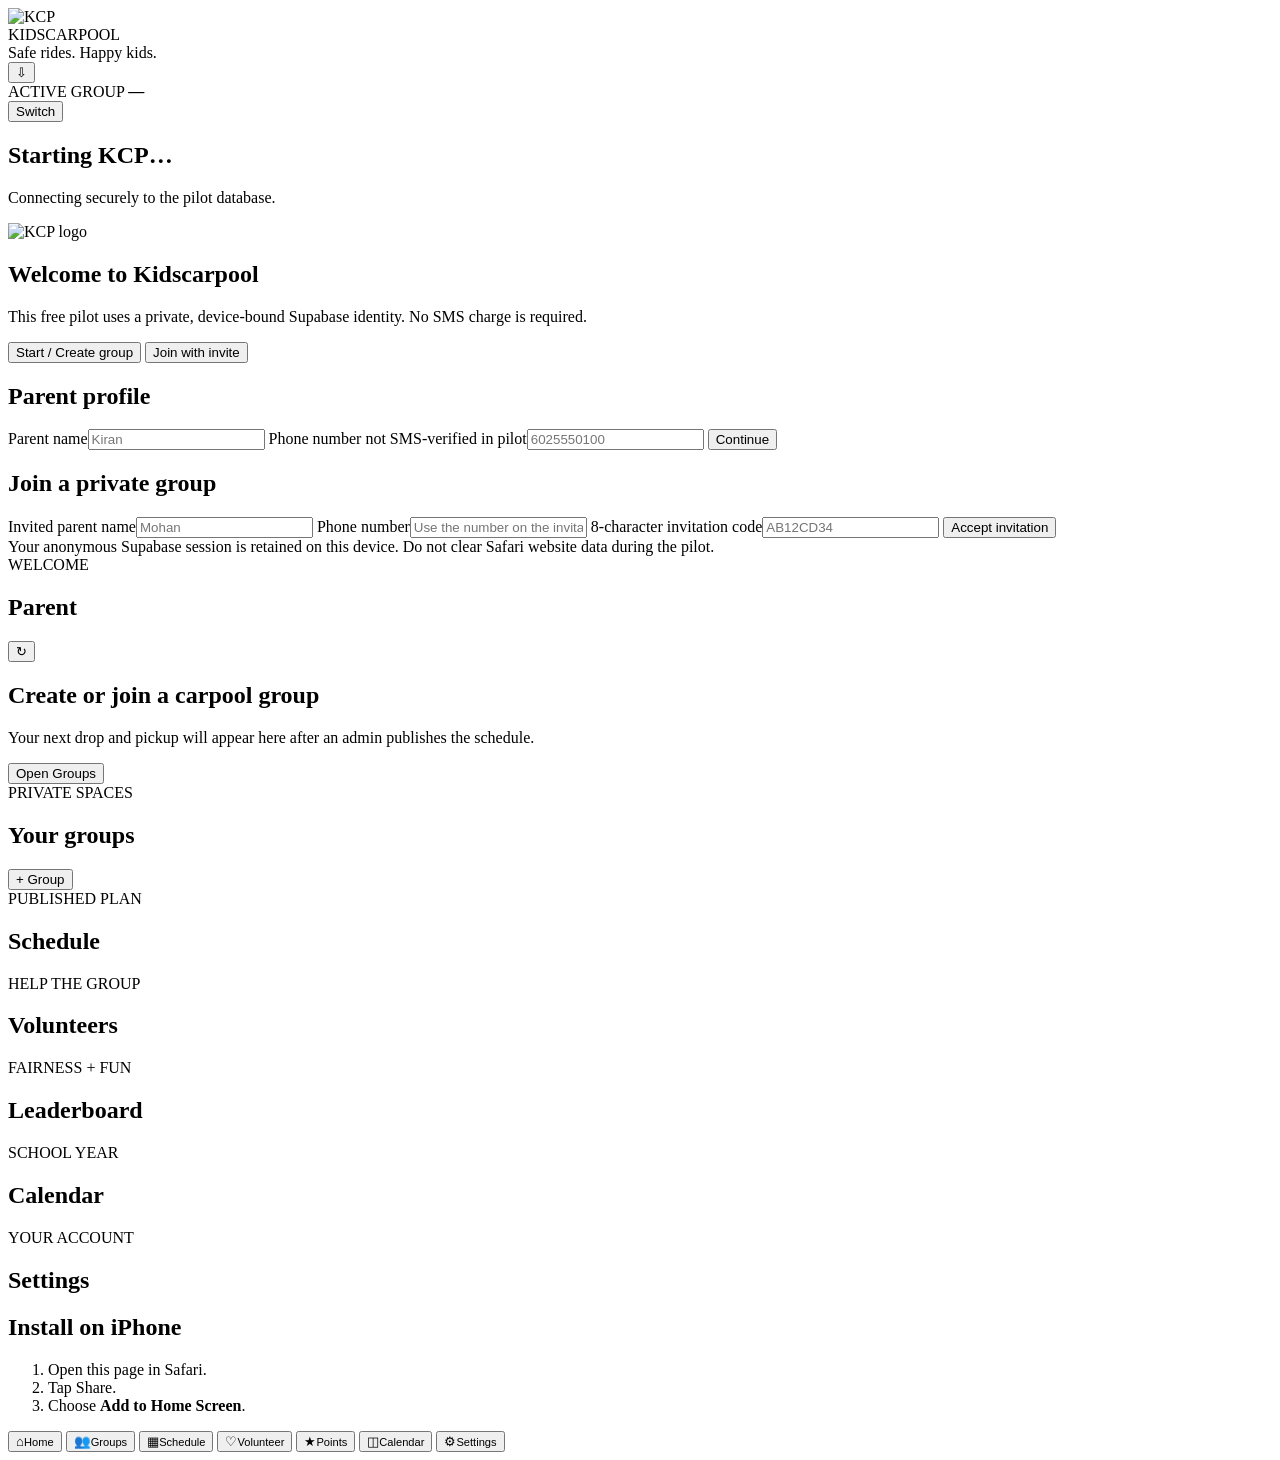
==== web/index.html @ fcb6bd56 "Add KCP installable pilot interface" ====
<!doctype html>
<html lang="en">
<head>
  <meta charset="utf-8">
  <meta name="viewport" content="width=device-width, initial-scale=1, viewport-fit=cover">
  <meta name="theme-color" content="#155eef">
  <meta name="apple-mobile-web-app-capable" content="yes">
  <meta name="apple-mobile-web-app-status-bar-style" content="black-translucent">
  <meta name="apple-mobile-web-app-title" content="KCP">
  <meta name="description" content="Private school carpool scheduling pilot">
  <link rel="manifest" href="./manifest.webmanifest">
  <link rel="apple-touch-icon" href="./icon-1024.png">
  <link rel="stylesheet" href="./styles.css">
  <title>Kidscarpool — KCP Pilot</title>
</head>
<body>
  <div id="app" class="app-shell">
    <header class="topbar">
      <div class="brand-wrap">
        <img class="brand-icon" src="./icon-1024.png" alt="KCP">
        <div>
          <div class="brand">KIDSCARPOOL</div>
          <div class="tagline">Safe rides. Happy kids.</div>
        </div>
      </div>
      <button id="installButton" class="icon-button hidden" type="button" aria-label="Install app">⇩</button>
    </header>

    <section id="connectionBanner" class="connection-banner hidden"></section>

    <div id="activeGroupBar" class="group-bar hidden">
      <div>
        <span class="eyebrow">ACTIVE GROUP</span>
        <strong id="activeGroupName">—</strong>
      </div>
      <button id="switchGroupButton" class="link-button" type="button">Switch</button>
    </div>

    <main id="mainContent" class="content" aria-live="polite">
      <section id="loadingView" class="center-state">
        <div class="spinner"></div>
        <h1>Starting KCP…</h1>
        <p>Connecting securely to the pilot database.</p>
      </section>

      <section id="onboardingView" class="view hidden">
        <div class="hero-card">
          <img src="./icon-1024.png" alt="KCP logo" class="hero-logo">
          <h1>Welcome to Kidscarpool</h1>
          <p>This free pilot uses a private, device-bound Supabase identity. No SMS charge is required.</p>
        </div>

        <div class="segmented" role="tablist">
          <button class="segment active" data-onboarding-mode="profile" type="button">Start / Create group</button>
          <button class="segment" data-onboarding-mode="invite" type="button">Join with invite</button>
        </div>

        <form id="profileForm" class="card form-card">
          <h2>Parent profile</h2>
          <label>Parent name<input id="profileName" required maxlength="80" autocomplete="name" placeholder="Kiran"></label>
          <label>Phone number <span class="optional">not SMS-verified in pilot</span><input id="profilePhone" inputmode="tel" autocomplete="tel" placeholder="6025550100"></label>
          <button class="primary-button" type="submit">Continue</button>
        </form>

        <form id="joinForm" class="card form-card hidden">
          <h2>Join a private group</h2>
          <label>Invited parent name<input id="joinName" required maxlength="80" autocomplete="name" placeholder="Mohan"></label>
          <label>Phone number<input id="joinPhone" inputmode="tel" autocomplete="tel" placeholder="Use the number on the invitation"></label>
          <label>8-character invitation code<input id="joinToken" required maxlength="12" autocapitalize="characters" autocomplete="one-time-code" placeholder="AB12CD34"></label>
          <button class="primary-button" type="submit">Accept invitation</button>
        </form>

        <div class="privacy-note">Your anonymous Supabase session is retained on this device. Do not clear Safari website data during the pilot.</div>
      </section>

      <section id="homeView" class="view hidden" data-view="home">
        <div class="welcome-row">
          <div><span class="eyebrow">WELCOME</span><h1 id="welcomeName">Parent</h1></div>
          <button class="refresh-button" data-action="refresh" type="button">↻</button>
        </div>
        <div id="noGroupHome" class="empty-card hidden">
          <h2>Create or join a carpool group</h2>
          <p>Your next drop and pickup will appear here after an admin publishes the schedule.</p>
          <button class="primary-button" data-nav="groups" type="button">Open Groups</button>
        </div>
        <div id="nextTripsGrid" class="next-trips-grid">
          <article id="nextDropCard" class="trip-focus-card morning"></article>
          <article id="nextPickupCard" class="trip-focus-card pickup"></article>
        </div>
        <div id="homeAlerts" class="card"></div>
      </section>

      <section id="groupsView" class="view hidden" data-view="groups">
        <div class="section-heading">
          <div><span class="eyebrow">PRIVATE SPACES</span><h1>Your groups</h1></div>
          <button class="primary-small" id="openCreateGroup" type="button">+ Group</button>
        </div>
        <div id="groupsList" class="stack"></div>
        <div id="groupAdminPanel" class="stack hidden"></div>
      </section>

      <section id="scheduleView" class="view hidden" data-view="schedule">
        <div class="section-heading"><div><span class="eyebrow">PUBLISHED PLAN</span><h1>Schedule</h1></div></div>
        <div id="scheduleList" class="stack"></div>
      </section>

      <section id="volunteersView" class="view hidden" data-view="volunteers">
        <div class="section-heading"><div><span class="eyebrow">HELP THE GROUP</span><h1>Volunteers</h1></div></div>
        <div id="volunteerList" class="stack"></div>
      </section>

      <section id="leaderboardView" class="view hidden" data-view="leaderboard">
        <div class="section-heading"><div><span class="eyebrow">FAIRNESS + FUN</span><h1>Leaderboard</h1></div></div>
        <div id="leaderboardList" class="stack"></div>
      </section>

      <section id="calendarView" class="view hidden" data-view="calendar">
        <div class="section-heading"><div><span class="eyebrow">SCHOOL YEAR</span><h1>Calendar</h1></div></div>
        <div id="calendarAnalytics" class="analytics-grid"></div>
        <div id="calendarActions" class="card"></div>
        <div id="calendarTimeline" class="stack"></div>
      </section>

      <section id="settingsView" class="view hidden" data-view="settings">
        <div class="section-heading"><div><span class="eyebrow">YOUR ACCOUNT</span><h1>Settings</h1></div></div>
        <div id="profileCard" class="card"></div>
        <div id="constraintsCard" class="card"></div>
        <div id="adminQueue" class="stack"></div>
        <div id="auditCard" class="card"></div>
        <div class="card install-help">
          <h2>Install on iPhone</h2>
          <ol><li>Open this page in Safari.</li><li>Tap Share.</li><li>Choose <strong>Add to Home Screen</strong>.</li></ol>
        </div>
      </section>
    </main>

    <nav id="bottomNav" class="bottom-nav hidden" aria-label="Main navigation">
      <button class="nav-item active" data-nav="home" type="button"><span>⌂</span><small>Home</small></button>
      <button class="nav-item" data-nav="groups" type="button"><span>👥</span><small>Groups</small></button>
      <button class="nav-item" data-nav="schedule" type="button"><span>▦</span><small>Schedule</small></button>
      <button class="nav-item" data-nav="volunteers" type="button"><span>♡</span><small>Volunteer</small></button>
      <button class="nav-item" data-nav="leaderboard" type="button"><span>★</span><small>Points</small></button>
      <button class="nav-item" data-nav="calendar" type="button"><span>◫</span><small>Calendar</small></button>
      <button class="nav-item" data-nav="settings" type="button"><span>⚙</span><small>Settings</small></button>
    </nav>
  </div>

  <dialog id="createGroupDialog" class="modal">
    <form id="createGroupForm" method="dialog" class="dialog-form">
      <div class="dialog-title"><h2>Create carpool group</h2><button class="close-button" value="cancel" formmethod="dialog" aria-label="Close">×</button></div>
      <label>Group name<input id="newGroupName" required placeholder="BASIS Primary Carpool"></label>
      <label>School name<input id="newSchoolName" required value="BASIS Phoenix Primary"></label>
      <label>Academic year<input id="newAcademicYear" required value="2026-27"></label>
      <label>Your child<input id="newChildName" required placeholder="Thanishka"></label>
      <label>Grade<input id="newChildGrade" required type="number" min="0" max="12" value="4"></label>
      <button class="primary-button" type="submit">Create private group</button>
    </form>
  </dialog>

  <dialog id="inviteDialog" class="modal">
    <form id="inviteForm" method="dialog" class="dialog-form">
      <div class="dialog-title"><h2>Invite another parent</h2><button class="close-button" value="cancel" formmethod="dialog" aria-label="Close">×</button></div>
      <label>Parent name<input id="inviteName" required placeholder="Mohan"></label>
      <label>Phone <span class="optional">optional</span><input id="invitePhone" inputmode="tel" placeholder="6025550101"></label>
      <label>Child name<input id="inviteChild" required placeholder="Saanvi"></label>
      <label>Grade<input id="inviteGrade" required type="number" min="0" max="12" value="5"></label>
      <label>Role<select id="inviteRole"><option value="parent">Parent</option><option value="admin">Admin</option><option value="viewer">Viewer</option></select></label>
      <button class="primary-button" type="submit">Create invitation</button>
    </form>
  </dialog>

  <dialog id="tripDialog" class="modal"><div id="tripDialogContent"></div></dialog>
  <div id="toast" class="toast hidden" role="status"></div>

  <script type="module" src="./app.js"></script>
</body>
</html>
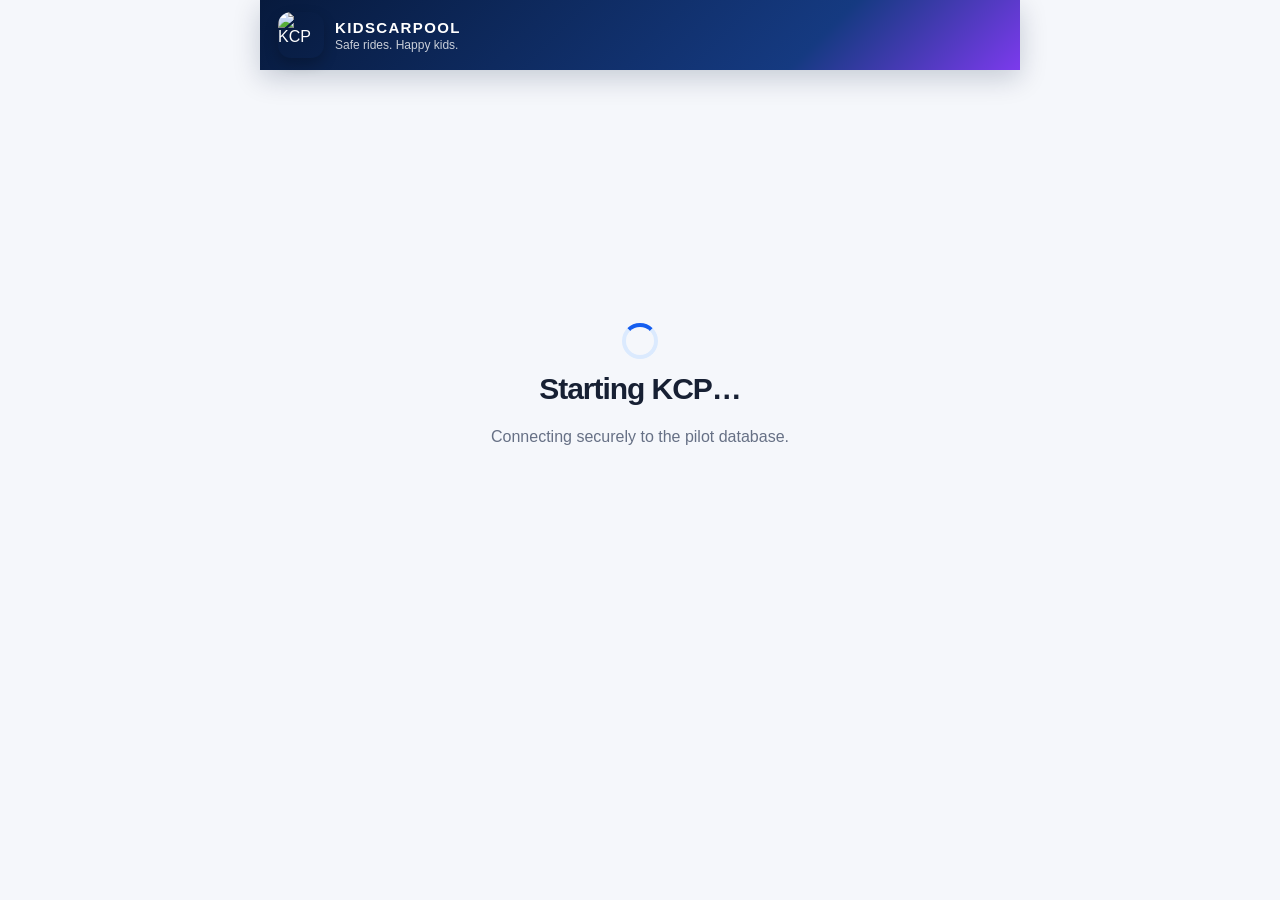
==== commit 30da64ed: "Make calendars optional and add generic carpool configuration" ====
--- a/web/index.html
+++ b/web/index.html
@@ -7,10 +7,11 @@
   <meta name="apple-mobile-web-app-capable" content="yes">
   <meta name="apple-mobile-web-app-status-bar-style" content="black-translucent">
   <meta name="apple-mobile-web-app-title" content="KCP">
-  <meta name="description" content="Private school carpool scheduling pilot">
+  <meta name="description" content="Private carpool scheduling pilot for schools, clubs and activities">
   <link rel="manifest" href="./manifest.webmanifest">
   <link rel="apple-touch-icon" href="./icon-1024.png">
   <link rel="stylesheet" href="./styles.css">
+  <link rel="stylesheet" href="./fixes.css">
   <title>Kidscarpool — KCP Pilot</title>
 </head>
 <body>
@@ -115,7 +116,7 @@
       </section>
 
       <section id="calendarView" class="view hidden" data-view="calendar">
-        <div class="section-heading"><div><span class="eyebrow">SCHOOL YEAR</span><h1>Calendar</h1></div></div>
+        <div class="section-heading"><div><span class="eyebrow">OPTIONAL DATES</span><h1>Calendar</h1></div></div>
         <div id="calendarAnalytics" class="analytics-grid"></div>
         <div id="calendarActions" class="card"></div>
         <div id="calendarTimeline" class="stack"></div>
@@ -148,11 +149,42 @@
   <dialog id="createGroupDialog" class="modal">
     <form id="createGroupForm" method="dialog" class="dialog-form">
       <div class="dialog-title"><h2>Create carpool group</h2><button class="close-button" value="cancel" formmethod="dialog" aria-label="Close">×</button></div>
-      <label>Group name<input id="newGroupName" required placeholder="BASIS Primary Carpool"></label>
-      <label>School name<input id="newSchoolName" required value="BASIS Phoenix Primary"></label>
-      <label>Academic year<input id="newAcademicYear" required value="2026-27"></label>
-      <label>Your child<input id="newChildName" required placeholder="Thanishka"></label>
-      <label>Grade<input id="newChildGrade" required type="number" min="0" max="12" value="4"></label>
+      <p class="optional-calendar-note">A school or activity calendar is optional. Define the recurring date range and weekdays now; an admin can upload exception dates later.</p>
+      <div class="group-config-grid">
+        <label class="full-width">Group name<input id="newGroupName" required placeholder="BASIS Primary Carpool"></label>
+        <label>Group type
+          <select id="newGroupType" required>
+            <option value="school">School</option>
+            <option value="club">Club</option>
+            <option value="training">Training</option>
+            <option value="music">Music</option>
+            <option value="gymnastics">Gymnastics</option>
+            <option value="tennis">Tennis</option>
+            <option value="other">Other</option>
+          </select>
+        </label>
+        <label>Destination / activity<input id="newSchoolName" required value="BASIS Phoenix Primary" placeholder="School, club or venue"></label>
+        <label>Term / season <span class="optional">optional</span><input id="newAcademicYear" value="2026-27" placeholder="2026-27 or Fall season"></label>
+        <label>Schedule starts<input id="newScheduleStart" required type="date"></label>
+        <label>Schedule ends<input id="newScheduleEnd" required type="date"></label>
+        <label>Drop-off / outbound time<input id="newDropTime" required type="time" value="07:00"></label>
+        <label>Pickup / return time<input id="newPickupTime" required type="time" value="15:35"></label>
+        <label class="full-width">Auto-complete after minutes
+          <input id="newAutoCompleteMinutes" required type="number" min="5" max="480" value="60">
+        </label>
+        <fieldset class="full-width" style="border:0;padding:0;margin:0">
+          <legend style="font-size:13px;font-weight:800;color:#344054;margin-bottom:7px">Recurring weekdays</legend>
+          <div class="checkbox-grid">
+            <label class="checkbox-chip"><input name="newServiceWeekday" type="checkbox" value="1" checked>Mon</label>
+            <label class="checkbox-chip"><input name="newServiceWeekday" type="checkbox" value="2" checked>Tue</label>
+            <label class="checkbox-chip"><input name="newServiceWeekday" type="checkbox" value="3" checked>Wed</label>
+            <label class="checkbox-chip"><input name="newServiceWeekday" type="checkbox" value="4" checked>Thu</label>
+            <label class="checkbox-chip"><input name="newServiceWeekday" type="checkbox" value="5" checked>Fri</label>
+          </div>
+        </fieldset>
+        <label>Your child<input id="newChildName" required placeholder="Thanishka"></label>
+        <label>Grade / level<input id="newChildGrade" required type="number" min="0" max="12" value="4"></label>
+      </div>
       <button class="primary-button" type="submit">Create private group</button>
     </form>
   </dialog>
--- a/web/styles.css
+++ b/web/styles.css
@@ -0,0 +1,196 @@
+:root {
+  color-scheme: light;
+  --navy: #071a3d;
+  --navy-2: #0d2859;
+  --blue: #155eef;
+  --blue-2: #3b82f6;
+  --purple: #7c3aed;
+  --teal: #0d9488;
+  --green: #16a34a;
+  --orange: #f97316;
+  --red: #dc2626;
+  --ink: #172033;
+  --muted: #667085;
+  --line: #e4e7ec;
+  --surface: #ffffff;
+  --surface-2: #f5f7fb;
+  --shadow: 0 12px 32px rgba(15, 23, 42, .10);
+  --radius: 22px;
+  font-family: Inter, ui-rounded, "SF Pro Rounded", -apple-system, BlinkMacSystemFont, "Segoe UI", sans-serif;
+}
+
+* { box-sizing: border-box; }
+html { background: var(--surface-2); }
+body { margin: 0; min-height: 100vh; color: var(--ink); background: var(--surface-2); }
+button, input, select, textarea { font: inherit; }
+button { cursor: pointer; }
+.hidden { display: none !important; }
+
+.app-shell { min-height: 100vh; max-width: 760px; margin: 0 auto; background: var(--surface-2); position: relative; }
+.topbar {
+  position: sticky; top: 0; z-index: 20;
+  display: flex; align-items: center; justify-content: space-between;
+  padding: calc(12px + env(safe-area-inset-top)) 18px 12px;
+  background: linear-gradient(135deg, var(--navy), #153a81 72%, var(--purple));
+  color: white; box-shadow: 0 8px 28px rgba(7,26,61,.2);
+}
+.brand-wrap { display: flex; gap: 11px; align-items: center; }
+.brand-icon { width: 46px; height: 46px; border-radius: 13px; object-fit: cover; box-shadow: 0 6px 14px rgba(0,0,0,.22); }
+.brand { font-weight: 900; letter-spacing: .09em; font-size: 15px; }
+.tagline { opacity: .78; font-size: 12px; margin-top: 2px; }
+.icon-button, .refresh-button { border: 0; width: 42px; height: 42px; border-radius: 13px; background: rgba(255,255,255,.14); color: white; font-size: 21px; }
+
+.connection-banner { padding: 10px 16px; font-size: 13px; font-weight: 700; text-align: center; background: #fef3c7; color: #92400e; }
+.connection-banner.error { background: #fee2e2; color: #991b1b; }
+.connection-banner.success { background: #dcfce7; color: #166534; }
+
+.group-bar { display: flex; justify-content: space-between; align-items: center; padding: 12px 18px; background: white; border-bottom: 1px solid var(--line); }
+.group-bar strong { display: block; font-size: 15px; margin-top: 2px; }
+.eyebrow { font-size: 10px; font-weight: 900; letter-spacing: .12em; color: var(--blue); }
+.link-button { background: none; border: 0; color: var(--blue); font-weight: 800; padding: 8px; }
+
+.content { padding: 18px 16px calc(106px + env(safe-area-inset-bottom)); }
+.view { animation: fade .18s ease; }
+@keyframes fade { from { opacity: .45; transform: translateY(4px); } }
+.center-state { min-height: 68vh; display: grid; place-content: center; text-align: center; padding: 30px; }
+.center-state h1 { margin: 14px 0 4px; }
+.center-state p { color: var(--muted); }
+.spinner { width: 36px; height: 36px; border: 4px solid #dbeafe; border-top-color: var(--blue); border-radius: 50%; margin: auto; animation: spin .8s linear infinite; }
+@keyframes spin { to { transform: rotate(360deg); } }
+
+h1 { font-size: 30px; line-height: 1.05; margin: 4px 0 14px; letter-spacing: -.035em; }
+h2 { font-size: 19px; margin: 0 0 12px; }
+p { line-height: 1.48; }
+.card, .empty-card, .hero-card, .trip-focus-card, .group-card, .trip-row, .timeline-row, .leader-row {
+  background: var(--surface); border: 1px solid rgba(15,23,42,.06); border-radius: var(--radius); box-shadow: var(--shadow);
+}
+.card { padding: 18px; margin-bottom: 14px; }
+.empty-card { padding: 28px 20px; text-align: center; }
+.empty-card p { color: var(--muted); }
+.stack { display: grid; gap: 12px; margin-bottom: 16px; }
+
+.hero-card { text-align: center; padding: 28px 22px; color: white; background: linear-gradient(145deg, var(--navy), var(--blue), var(--purple)); }
+.hero-card p { color: rgba(255,255,255,.83); margin-bottom: 0; }
+.hero-logo { width: 118px; height: 118px; border-radius: 29px; box-shadow: 0 16px 30px rgba(0,0,0,.24); }
+.segmented { display: grid; grid-template-columns: 1fr 1fr; padding: 4px; margin: 16px 0; background: #e8edf7; border-radius: 15px; }
+.segment { border: 0; background: transparent; color: var(--muted); padding: 11px 8px; border-radius: 12px; font-size: 13px; font-weight: 800; }
+.segment.active { color: white; background: var(--blue); box-shadow: 0 5px 12px rgba(21,94,239,.24); }
+
+.form-card, .dialog-form { display: grid; gap: 14px; }
+label { display: grid; gap: 6px; font-size: 13px; font-weight: 800; color: #344054; }
+input, select, textarea {
+  width: 100%; border: 1px solid #d0d5dd; background: white; color: var(--ink); border-radius: 13px; padding: 13px 14px; outline: none;
+}
+input:focus, select:focus, textarea:focus { border-color: var(--blue); box-shadow: 0 0 0 3px rgba(21,94,239,.12); }
+.optional { font-weight: 500; color: var(--muted); }
+.primary-button, .secondary-button, .danger-button, .primary-small, .action-button {
+  border: 0; border-radius: 14px; font-weight: 850; padding: 13px 16px;
+}
+.primary-button { color: white; background: linear-gradient(135deg, var(--blue), var(--purple)); box-shadow: 0 8px 20px rgba(21,94,239,.22); }
+.secondary-button { color: var(--blue); background: #eaf1ff; }
+.danger-button { color: #b42318; background: #fee4e2; }
+.primary-small { color: white; background: var(--blue); padding: 10px 14px; }
+.action-button { padding: 10px 12px; background: #eef4ff; color: var(--blue); }
+.action-button.green { background: #dcfce7; color: #166534; }
+.action-button.orange { background: #ffedd5; color: #9a3412; }
+.action-button.red { background: #fee2e2; color: #991b1b; }
+.button-row { display: flex; flex-wrap: wrap; gap: 8px; margin-top: 12px; }
+.privacy-note { color: var(--muted); font-size: 12px; text-align: center; padding: 14px 18px; }
+
+.welcome-row, .section-heading { display: flex; justify-content: space-between; align-items: flex-start; gap: 14px; }
+.refresh-button { color: var(--blue); background: #eaf1ff; }
+.next-trips-grid { display: grid; gap: 14px; margin-bottom: 14px; }
+.trip-focus-card { overflow: hidden; position: relative; min-height: 226px; padding: 20px; color: white; }
+.trip-focus-card.morning { background: linear-gradient(145deg, #0d47a1, var(--blue), #5b8cff); }
+.trip-focus-card.pickup { background: linear-gradient(145deg, #4c1d95, var(--purple), #a855f7); }
+.trip-focus-card.empty { color: var(--ink); background: white; min-height: 170px; }
+.trip-focus-card .trip-symbol { font-size: 32px; }
+.trip-focus-card .trip-label { font-size: 12px; font-weight: 900; letter-spacing: .1em; opacity: .8; }
+.trip-focus-card .driver { font-size: 30px; font-weight: 950; margin: 12px 0 4px; }
+.trip-focus-card .trip-time { font-size: 16px; font-weight: 750; }
+.trip-focus-card .countdown { margin: 14px 0; font-size: 14px; background: rgba(255,255,255,.14); display: inline-block; padding: 8px 11px; border-radius: 12px; }
+.trip-focus-card .primary-button { background: white; color: var(--blue); box-shadow: none; width: 100%; }
+
+.status-pill, .role-pill, .badge { display: inline-flex; align-items: center; gap: 5px; padding: 5px 9px; border-radius: 999px; font-size: 11px; font-weight: 850; }
+.status-pill { background: #ecfdf3; color: #027a48; }
+.status-pill.warning { background: #fff7ed; color: #c2410c; }
+.status-pill.info { background: #eff6ff; color: #1d4ed8; }
+.status-pill.complete { background: #f3e8ff; color: #7e22ce; }
+.role-pill { background: #eaf1ff; color: var(--blue); }
+.badge { background: #f2f4f7; color: #475467; }
+
+.group-card { padding: 17px; }
+.group-card.active { outline: 2px solid var(--blue); background: linear-gradient(180deg, #f7faff, white); }
+.group-card-head { display: flex; justify-content: space-between; align-items: flex-start; gap: 12px; }
+.group-card h2 { margin-bottom: 4px; }
+.meta { color: var(--muted); font-size: 13px; }
+.metric-row { display: grid; grid-template-columns: repeat(3, 1fr); gap: 8px; margin-top: 14px; }
+.metric { background: var(--surface-2); border-radius: 13px; padding: 10px; text-align: center; }
+.metric strong { display: block; font-size: 18px; }
+.metric small { color: var(--muted); }
+
+.trip-row { padding: 15px; display: grid; grid-template-columns: 52px 1fr; gap: 13px; }
+.trip-date { background: #eef4ff; border-radius: 14px; padding: 8px 4px; text-align: center; color: var(--blue); }
+.trip-date strong { display: block; font-size: 19px; }
+.trip-date small { font-weight: 800; text-transform: uppercase; }
+.trip-row h3 { margin: 0 0 5px; font-size: 16px; }
+.trip-row p { margin: 3px 0; color: var(--muted); font-size: 13px; }
+.trip-row .button-row { grid-column: 1 / -1; }
+
+.analytics-grid { display: grid; grid-template-columns: repeat(2, 1fr); gap: 10px; margin-bottom: 14px; }
+.analytics-card { background: white; border-radius: 18px; padding: 15px; box-shadow: var(--shadow); }
+.analytics-card strong { display: block; font-size: 28px; color: var(--blue); }
+.analytics-card span { color: var(--muted); font-size: 12px; font-weight: 750; }
+.timeline-row { padding: 14px 16px; display: flex; justify-content: space-between; gap: 14px; }
+.timeline-row strong { display: block; }
+.timeline-row .date { color: var(--blue); font-weight: 850; white-space: nowrap; }
+
+.leader-row { padding: 15px; display: grid; grid-template-columns: 44px 1fr auto; align-items: center; gap: 12px; }
+.rank { width: 40px; height: 40px; border-radius: 14px; display: grid; place-items: center; background: #eef4ff; color: var(--blue); font-weight: 950; }
+.leader-row:first-child .rank { background: #fef3c7; color: #92400e; }
+.points { font-size: 20px; font-weight: 950; color: var(--purple); }
+
+.week-grid { display: grid; grid-template-columns: repeat(5, 1fr); gap: 6px; }
+.week-toggle { border: 1px solid var(--line); background: white; color: var(--muted); padding: 10px 2px; border-radius: 12px; font-size: 12px; font-weight: 850; }
+.week-toggle.selected { background: var(--blue); border-color: var(--blue); color: white; }
+
+.audit-list { max-height: 320px; overflow: auto; border-top: 1px solid var(--line); }
+.audit-item { padding: 11px 0; border-bottom: 1px solid var(--line); font-size: 12px; }
+.audit-item strong { display: block; font-size: 13px; }
+
+.bottom-nav {
+  position: fixed; z-index: 30; left: 50%; transform: translateX(-50%); bottom: 0;
+  width: min(760px, 100%); display: grid; grid-template-columns: repeat(7, 1fr);
+  padding: 8px 5px calc(7px + env(safe-area-inset-bottom));
+  background: rgba(255,255,255,.96); backdrop-filter: blur(18px); border-top: 1px solid var(--line);
+}
+.nav-item { border: 0; background: transparent; color: #667085; padding: 5px 1px; display: grid; place-items: center; gap: 2px; }
+.nav-item span { font-size: 18px; line-height: 1; }
+.nav-item small { font-size: 9px; font-weight: 800; }
+.nav-item.active { color: var(--blue); }
+
+.modal { border: 0; padding: 0; width: min(92vw, 520px); border-radius: 24px; box-shadow: 0 25px 80px rgba(0,0,0,.28); }
+.modal::backdrop { background: rgba(7,26,61,.6); backdrop-filter: blur(5px); }
+.dialog-form { padding: 22px; }
+.dialog-title { display: flex; justify-content: space-between; align-items: center; }
+.close-button { border: 0; background: #f2f4f7; width: 36px; height: 36px; border-radius: 12px; font-size: 22px; }
+#tripDialogContent { padding: 22px; }
+.toast { position: fixed; z-index: 80; left: 50%; bottom: calc(98px + env(safe-area-inset-bottom)); transform: translateX(-50%); width: min(88vw, 520px); padding: 13px 16px; border-radius: 14px; background: var(--navy); color: white; box-shadow: 0 14px 38px rgba(0,0,0,.25); text-align: center; font-weight: 750; }
+.toast.error { background: #991b1b; }
+.install-help ol { padding-left: 20px; color: var(--muted); }
+
+@media (min-width: 680px) {
+  .next-trips-grid { grid-template-columns: 1fr 1fr; }
+  .analytics-grid { grid-template-columns: repeat(4, 1fr); }
+  .content { padding-left: 24px; padding-right: 24px; }
+}
+
+@media (prefers-color-scheme: dark) {
+  :root { color-scheme: dark; --ink: #f2f4f7; --muted: #98a2b3; --line: #344054; --surface: #101828; --surface-2: #0b1220; --shadow: 0 14px 34px rgba(0,0,0,.28); }
+  html, body, .app-shell { background: var(--surface-2); }
+  .group-bar, .bottom-nav { background: rgba(16,24,40,.96); }
+  input, select, textarea { background: #182230; border-color: #475467; color: white; }
+  .segmented { background: #243247; }
+  .trip-focus-card.empty, .week-toggle { background: var(--surface); }
+  .metric, .week-toggle { border-color: #344054; }
+}
--- a/web/fixes.css
+++ b/web/fixes.css
@@ -0,0 +1,216 @@
+/* Targeted usability fixes. Existing KCP theme variables and gradients remain unchanged. */
+
+.group-config-grid {
+  display: grid;
+  grid-template-columns: repeat(2, minmax(0, 1fr));
+  gap: 12px;
+}
+
+.group-config-grid .full-width { grid-column: 1 / -1; }
+
+.checkbox-grid {
+  display: grid;
+  grid-template-columns: repeat(5, minmax(0, 1fr));
+  gap: 7px;
+}
+
+.checkbox-chip {
+  position: relative;
+  display: grid;
+  place-items: center;
+  min-height: 42px;
+  border: 1px solid var(--line);
+  border-radius: 12px;
+  background: var(--surface);
+  color: var(--muted);
+  font-size: 12px;
+  font-weight: 850;
+}
+
+.checkbox-chip input {
+  position: absolute;
+  opacity: 0;
+  pointer-events: none;
+}
+
+.checkbox-chip:has(input:checked) {
+  border-color: var(--blue);
+  background: #eaf1ff;
+  color: var(--blue);
+  box-shadow: 0 0 0 2px rgba(21, 94, 239, .08);
+}
+
+.optional-calendar-note {
+  margin: 0;
+  padding: 11px 13px;
+  border-radius: 13px;
+  background: #eef4ff;
+  color: #344054;
+  font-size: 12px;
+  line-height: 1.45;
+}
+
+.action-button[disabled],
+.primary-button[disabled] {
+  cursor: not-allowed;
+  opacity: .52;
+  box-shadow: none;
+}
+
+.trip-gate-note {
+  flex-basis: 100%;
+  margin: 2px 0 0;
+  color: var(--muted);
+  font-size: 12px;
+}
+
+.cover-acceptance {
+  display: inline-flex;
+  align-items: center;
+  gap: 6px;
+  margin-top: 7px;
+  padding: 7px 10px;
+  border-radius: 12px;
+  background: #ecfdf3;
+  color: #027a48;
+  font-size: 12px;
+  font-weight: 800;
+}
+
+.trip-modal-shell {
+  display: grid;
+  gap: 16px;
+  max-height: min(82vh, 720px);
+  overflow-y: auto;
+  overscroll-behavior: contain;
+}
+
+.trip-modal-header {
+  display: flex;
+  justify-content: space-between;
+  align-items: flex-start;
+  gap: 14px;
+}
+
+.trip-modal-header h2 { margin-bottom: 5px; }
+
+.trip-modal-driver {
+  padding: 18px;
+  border-radius: 18px;
+  color: white;
+  background: linear-gradient(145deg, var(--navy), var(--blue), var(--purple));
+  box-shadow: var(--shadow);
+}
+
+.trip-modal-driver small {
+  display: block;
+  margin-bottom: 5px;
+  opacity: .78;
+  font-weight: 850;
+  letter-spacing: .08em;
+}
+
+.trip-modal-driver strong {
+  display: block;
+  font-size: clamp(24px, 7vw, 34px);
+  line-height: 1.08;
+  overflow-wrap: anywhere;
+}
+
+.trip-detail-grid {
+  display: grid;
+  grid-template-columns: repeat(2, minmax(0, 1fr));
+  gap: 10px;
+}
+
+.trip-detail-item {
+  min-width: 0;
+  padding: 13px;
+  border: 1px solid var(--line);
+  border-radius: 15px;
+  background: var(--surface-2);
+}
+
+.trip-detail-item small {
+  display: block;
+  margin-bottom: 5px;
+  color: var(--muted);
+  font-size: 10px;
+  font-weight: 900;
+  letter-spacing: .08em;
+  text-transform: uppercase;
+}
+
+.trip-detail-item strong,
+.trip-detail-item span {
+  overflow-wrap: anywhere;
+}
+
+.trip-modal-section {
+  padding: 15px;
+  border: 1px solid var(--line);
+  border-radius: 17px;
+  background: var(--surface);
+}
+
+.trip-modal-section h3 { margin: 0 0 10px; }
+
+.trip-child-list {
+  display: grid;
+  gap: 8px;
+}
+
+.trip-child-row {
+  display: flex;
+  justify-content: space-between;
+  align-items: center;
+  gap: 12px;
+  padding: 9px 11px;
+  border-radius: 12px;
+  background: var(--surface-2);
+}
+
+.trip-action-stack {
+  display: grid;
+  gap: 9px;
+}
+
+.trip-action-stack .primary-button,
+.trip-action-stack .secondary-button,
+.trip-action-stack .action-button {
+  width: 100%;
+}
+
+.trip-auto-note {
+  margin: 0;
+  padding: 11px 12px;
+  border-radius: 13px;
+  background: #fef3c7;
+  color: #92400e;
+  font-size: 12px;
+  line-height: 1.45;
+}
+
+.schedule-order-note {
+  margin: -5px 0 14px;
+  color: var(--muted);
+  font-size: 12px;
+}
+
+@media (max-width: 480px) {
+  .group-config-grid,
+  .trip-detail-grid { grid-template-columns: 1fr; }
+  .checkbox-grid { grid-template-columns: repeat(5, minmax(44px, 1fr)); overflow-x: auto; }
+  .trip-modal-shell { max-height: 76vh; }
+}
+
+@media (prefers-color-scheme: dark) {
+  .checkbox-chip:has(input:checked),
+  .optional-calendar-note { background: #162d58; color: #dbeafe; }
+  .cover-acceptance { background: #123d2b; color: #86efac; }
+  .trip-auto-note { background: #4a3412; color: #fde68a; }
+}
+
+/* Long configuration forms remain contained and scrollable on small iPhones. */
+.modal { max-height: 90vh; overflow: hidden; }
+.dialog-form { max-height: 88vh; overflow-y: auto; overscroll-behavior: contain; }
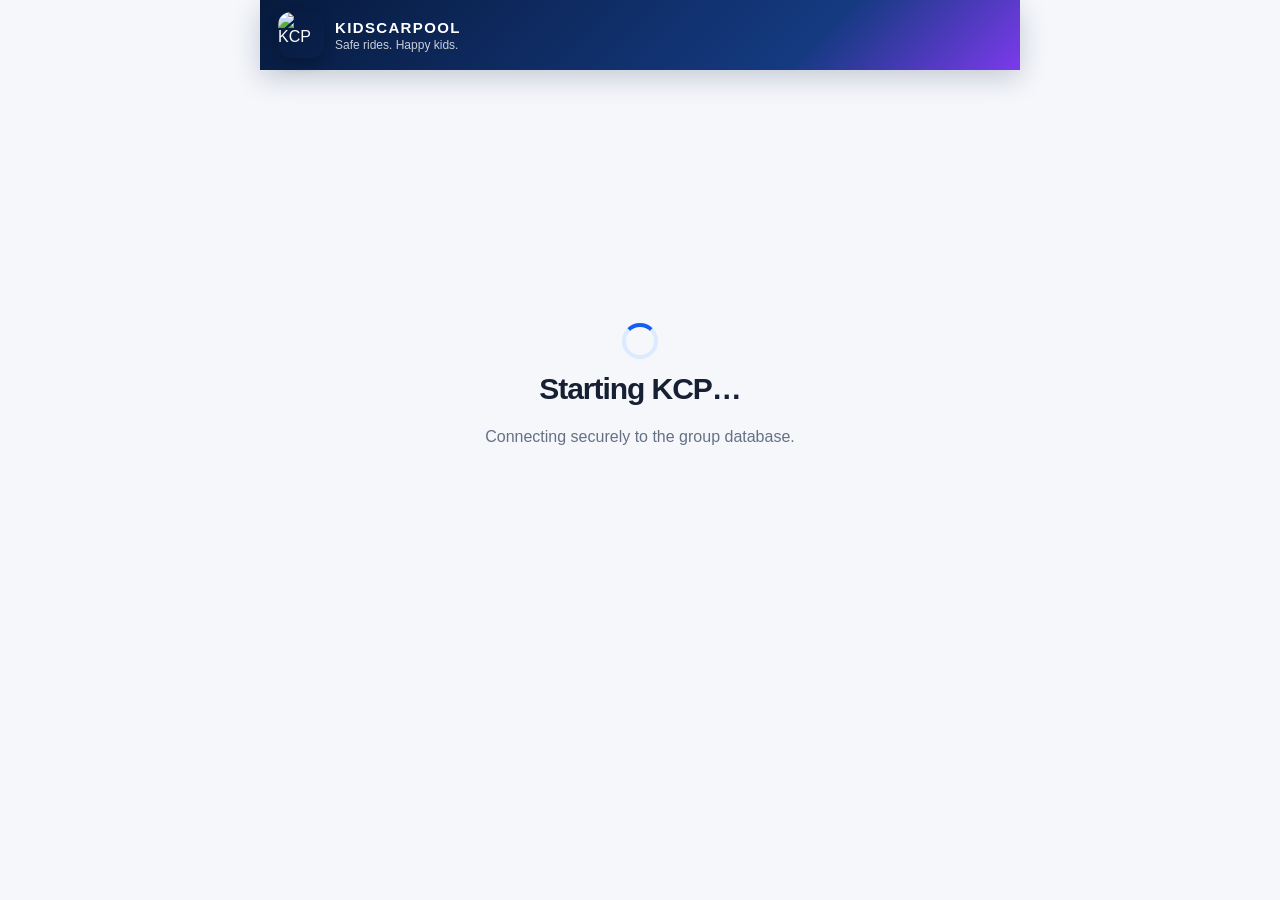
==== commit 17f2a99e: "Remove real pilot data from production HTML" ====
--- a/web/index.html
+++ b/web/index.html
@@ -7,12 +7,12 @@
   <meta name="apple-mobile-web-app-capable" content="yes">
   <meta name="apple-mobile-web-app-status-bar-style" content="black-translucent">
   <meta name="apple-mobile-web-app-title" content="KCP">
-  <meta name="description" content="Private carpool scheduling pilot for schools, clubs and activities">
+  <meta name="description" content="Private carpool scheduling for schools, clubs and activities">
   <link rel="manifest" href="./manifest.webmanifest">
   <link rel="apple-touch-icon" href="./icon-1024.png">
   <link rel="stylesheet" href="./styles.css">
   <link rel="stylesheet" href="./fixes.css">
-  <title>Kidscarpool — KCP Pilot</title>
+  <title>Kidscarpool</title>
 </head>
 <body>
   <div id="app" class="app-shell">
@@ -41,47 +41,48 @@
       <section id="loadingView" class="center-state">
         <div class="spinner"></div>
         <h1>Starting KCP…</h1>
-        <p>Connecting securely to the pilot database.</p>
+        <p>Connecting securely to the group database.</p>
       </section>
 
       <section id="onboardingView" class="view hidden">
         <div class="hero-card">
           <img src="./icon-1024.png" alt="KCP logo" class="hero-logo">
           <h1>Welcome to Kidscarpool</h1>
-          <p>This free pilot uses a private, device-bound Supabase identity. No SMS charge is required.</p>
+          <p>The installed app remembers your private group access on this device.</p>
         </div>
 
         <div class="segmented" role="tablist">
           <button class="segment active" data-onboarding-mode="profile" type="button">Start / Create group</button>
-          <button class="segment" data-onboarding-mode="invite" type="button">Join with invite</button>
+          <button class="segment" data-onboarding-mode="invite" type="button">Join / restore with invite</button>
         </div>
 
         <form id="profileForm" class="card form-card">
-          <h2>Parent profile</h2>
-          <label>Parent name<input id="profileName" required maxlength="80" autocomplete="name" placeholder="Kiran"></label>
-          <label>Phone number <span class="optional">not SMS-verified in pilot</span><input id="profilePhone" inputmode="tel" autocomplete="tel" placeholder="6025550100"></label>
+          <h2>Profile</h2>
+          <label>Name<input id="profileName" required maxlength="80" autocomplete="name" placeholder="Your name"></label>
+          <label>Phone number <span class="optional">optional for this pilot</span><input id="profilePhone" inputmode="tel" autocomplete="tel" placeholder="Phone number"></label>
           <button class="primary-button" type="submit">Continue</button>
         </form>
 
         <form id="joinForm" class="card form-card hidden">
-          <h2>Join a private group</h2>
-          <label>Invited parent name<input id="joinName" required maxlength="80" autocomplete="name" placeholder="Mohan"></label>
-          <label>Phone number<input id="joinPhone" inputmode="tel" autocomplete="tel" placeholder="Use the number on the invitation"></label>
-          <label>8-character invitation code<input id="joinToken" required maxlength="12" autocapitalize="characters" autocomplete="one-time-code" placeholder="AB12CD34"></label>
-          <button class="primary-button" type="submit">Accept invitation</button>
+          <h2>Join or restore a private group</h2>
+          <p class="meta">Use the invitation supplied by a group Owner or Admin. Reusing the original invitation can restore that group on a new browser or device.</p>
+          <label>Invited member name<input id="joinName" required maxlength="80" autocomplete="name" placeholder="Invited name"></label>
+          <label>Phone number <span class="optional">when included on the invitation</span><input id="joinPhone" inputmode="tel" autocomplete="tel" placeholder="Phone number"></label>
+          <label>Invitation code<input id="joinToken" required maxlength="12" autocapitalize="characters" autocomplete="one-time-code" placeholder="Invitation code"></label>
+          <button class="primary-button" type="submit">Join or restore access</button>
         </form>
 
-        <div class="privacy-note">Your anonymous Supabase session is retained on this device. Do not clear Safari website data during the pilot.</div>
+        <div class="privacy-note">Clearing all browser or installed-app website data removes local credentials. Keep the original invitation or request a recovery code from the group Owner.</div>
       </section>
 
       <section id="homeView" class="view hidden" data-view="home">
         <div class="welcome-row">
-          <div><span class="eyebrow">WELCOME</span><h1 id="welcomeName">Parent</h1></div>
-          <button class="refresh-button" data-action="refresh" type="button">↻</button>
+          <div><span class="eyebrow">WELCOME</span><h1 id="welcomeName">Member</h1></div>
+          <button class="refresh-button" data-action="refresh" type="button" aria-label="Refresh">↻</button>
         </div>
         <div id="noGroupHome" class="empty-card hidden">
           <h2>Create or join a carpool group</h2>
-          <p>Your next drop and pickup will appear here after an admin publishes the schedule.</p>
+          <p>Published rides appear here after an Owner or Admin configures the schedule.</p>
           <button class="primary-button" data-nav="groups" type="button">Open Groups</button>
         </div>
         <div id="nextTripsGrid" class="next-trips-grid">
@@ -146,44 +147,35 @@
     </nav>
   </div>
 
+  <!-- Legacy create-group form retained for compatibility with older cached
+       clients. The current UI opens the database-driven generic group dialog. -->
   <dialog id="createGroupDialog" class="modal">
     <form id="createGroupForm" method="dialog" class="dialog-form">
       <div class="dialog-title"><h2>Create carpool group</h2><button class="close-button" value="cancel" formmethod="dialog" aria-label="Close">×</button></div>
-      <p class="optional-calendar-note">A school or activity calendar is optional. Define the recurring date range and weekdays now; an admin can upload exception dates later.</p>
       <div class="group-config-grid">
-        <label class="full-width">Group name<input id="newGroupName" required placeholder="BASIS Primary Carpool"></label>
-        <label>Group type
-          <select id="newGroupType" required>
-            <option value="school">School</option>
-            <option value="club">Club</option>
-            <option value="training">Training</option>
-            <option value="music">Music</option>
-            <option value="gymnastics">Gymnastics</option>
-            <option value="tennis">Tennis</option>
-            <option value="other">Other</option>
-          </select>
-        </label>
-        <label>Destination / activity<input id="newSchoolName" required value="BASIS Phoenix Primary" placeholder="School, club or venue"></label>
-        <label>Term / season <span class="optional">optional</span><input id="newAcademicYear" value="2026-27" placeholder="2026-27 or Fall season"></label>
+        <label class="full-width">Group name<input id="newGroupName" required placeholder="Group name"></label>
+        <label>Group type<select id="newGroupType"><option value="other">Other</option></select></label>
+        <label>Destination or activity<input id="newSchoolName" required placeholder="Destination or activity"></label>
+        <label>Term or season<input id="newAcademicYear" placeholder="Optional term"></label>
         <label>Schedule starts<input id="newScheduleStart" required type="date"></label>
         <label>Schedule ends<input id="newScheduleEnd" required type="date"></label>
-        <label>Drop-off / outbound time<input id="newDropTime" required type="time" value="07:00"></label>
-        <label>Pickup / return time<input id="newPickupTime" required type="time" value="15:35"></label>
-        <label class="full-width">Auto-complete after minutes
-          <input id="newAutoCompleteMinutes" required type="number" min="5" max="480" value="60">
-        </label>
+        <label>Outbound time<input id="newDropTime" required type="time"></label>
+        <label>Return time<input id="newPickupTime" required type="time"></label>
+        <label class="full-width">Auto-complete after minutes<input id="newAutoCompleteMinutes" required type="number" min="5" max="480" value="60"></label>
         <fieldset class="full-width" style="border:0;padding:0;margin:0">
-          <legend style="font-size:13px;font-weight:800;color:#344054;margin-bottom:7px">Recurring weekdays</legend>
+          <legend>Recurring weekdays</legend>
           <div class="checkbox-grid">
-            <label class="checkbox-chip"><input name="newServiceWeekday" type="checkbox" value="1" checked>Mon</label>
-            <label class="checkbox-chip"><input name="newServiceWeekday" type="checkbox" value="2" checked>Tue</label>
-            <label class="checkbox-chip"><input name="newServiceWeekday" type="checkbox" value="3" checked>Wed</label>
-            <label class="checkbox-chip"><input name="newServiceWeekday" type="checkbox" value="4" checked>Thu</label>
-            <label class="checkbox-chip"><input name="newServiceWeekday" type="checkbox" value="5" checked>Fri</label>
+            <label class="checkbox-chip"><input name="newServiceWeekday" type="checkbox" value="1">Mon</label>
+            <label class="checkbox-chip"><input name="newServiceWeekday" type="checkbox" value="2">Tue</label>
+            <label class="checkbox-chip"><input name="newServiceWeekday" type="checkbox" value="3">Wed</label>
+            <label class="checkbox-chip"><input name="newServiceWeekday" type="checkbox" value="4">Thu</label>
+            <label class="checkbox-chip"><input name="newServiceWeekday" type="checkbox" value="5">Fri</label>
+            <label class="checkbox-chip"><input name="newServiceWeekday" type="checkbox" value="6">Sat</label>
+            <label class="checkbox-chip"><input name="newServiceWeekday" type="checkbox" value="7">Sun</label>
           </div>
         </fieldset>
-        <label>Your child<input id="newChildName" required placeholder="Thanishka"></label>
-        <label>Grade / level<input id="newChildGrade" required type="number" min="0" max="12" value="4"></label>
+        <label>Child or rider<input id="newChildName" required placeholder="Child or rider name"></label>
+        <label>Grade or level<input id="newChildGrade" type="number" min="0" max="12"></label>
       </div>
       <button class="primary-button" type="submit">Create private group</button>
     </form>
@@ -191,16 +183,27 @@
 
   <dialog id="inviteDialog" class="modal">
     <form id="inviteForm" method="dialog" class="dialog-form">
-      <div class="dialog-title"><h2>Invite another parent</h2><button class="close-button" value="cancel" formmethod="dialog" aria-label="Close">×</button></div>
-      <label>Parent name<input id="inviteName" required placeholder="Mohan"></label>
-      <label>Phone <span class="optional">optional</span><input id="invitePhone" inputmode="tel" placeholder="6025550101"></label>
-      <label>Child name<input id="inviteChild" required placeholder="Saanvi"></label>
-      <label>Grade<input id="inviteGrade" required type="number" min="0" max="12" value="5"></label>
+      <div class="dialog-title"><h2>Invite a member</h2><button class="close-button" value="cancel" formmethod="dialog" aria-label="Close">×</button></div>
+      <label>Member name<input id="inviteName" required placeholder="Member name"></label>
+      <label>Phone <span class="optional">optional</span><input id="invitePhone" inputmode="tel" placeholder="Phone number"></label>
+      <label>Child or rider<input id="inviteChild" required placeholder="Child or rider name"></label>
+      <label>Grade or level<input id="inviteGrade" type="number" min="0" max="12"></label>
       <label>Role<select id="inviteRole"><option value="parent">Parent</option><option value="admin">Admin</option><option value="viewer">Viewer</option></select></label>
       <button class="primary-button" type="submit">Create invitation</button>
     </form>
   </dialog>
 
+  <dialog id="recoverGroupDialog" class="modal">
+    <form id="recoverGroupForm" method="dialog" class="dialog-form">
+      <div class="dialog-title"><h2>Recover group access</h2><button class="close-button" value="cancel" formmethod="dialog" aria-label="Close">×</button></div>
+      <p class="optional-calendar-note">Enter the group, member name, and one-time code supplied by the group administrator.</p>
+      <label>Group code<input id="recoverGroupCode" required autocapitalize="characters" placeholder="Group code"></label>
+      <label>Member name<input id="recoverParentName" required autocomplete="name" placeholder="Member name"></label>
+      <label>One-time recovery code<input id="recoverCode" required maxlength="40" autocapitalize="characters" autocomplete="one-time-code" placeholder="Recovery code"></label>
+      <button class="primary-button" type="submit">Recover and remember this device</button>
+    </form>
+  </dialog>
+
   <dialog id="tripDialog" class="modal"><div id="tripDialogContent"></div></dialog>
   <div id="toast" class="toast hidden" role="status"></div>
 
--- a/web/fixes.css
+++ b/web/fixes.css
@@ -48,6 +48,35 @@
   color: #344054;
   font-size: 12px;
   line-height: 1.45;
+}
+
+.recovery-dialog-status {
+  margin: 0;
+  padding: 11px 13px;
+  border: 1px solid transparent;
+  border-radius: 13px;
+  font-size: 12px;
+  font-weight: 750;
+  line-height: 1.45;
+  overflow-wrap: anywhere;
+}
+
+.recovery-dialog-status.info {
+  border-color: #84adff;
+  background: #eef4ff;
+  color: #194185;
+}
+
+.recovery-dialog-status.success {
+  border-color: #75e0a7;
+  background: #ecfdf3;
+  color: #05603a;
+}
+
+.recovery-dialog-status.error {
+  border-color: #fda29b;
+  background: #fef3f2;
+  color: #912018;
 }
 
 .action-button[disabled],
@@ -206,9 +235,12 @@
 
 @media (prefers-color-scheme: dark) {
   .checkbox-chip:has(input:checked),
-  .optional-calendar-note { background: #162d58; color: #dbeafe; }
-  .cover-acceptance { background: #123d2b; color: #86efac; }
+  .optional-calendar-note,
+  .recovery-dialog-status.info { background: #162d58; color: #dbeafe; border-color: #2e5fae; }
+  .cover-acceptance,
+  .recovery-dialog-status.success { background: #123d2b; color: #86efac; border-color: #287a52; }
   .trip-auto-note { background: #4a3412; color: #fde68a; }
+  .recovery-dialog-status.error { background: #501b1b; color: #fecaca; border-color: #9f3434; }
 }
 
 /* Long configuration forms remain contained and scrollable on small iPhones. */
